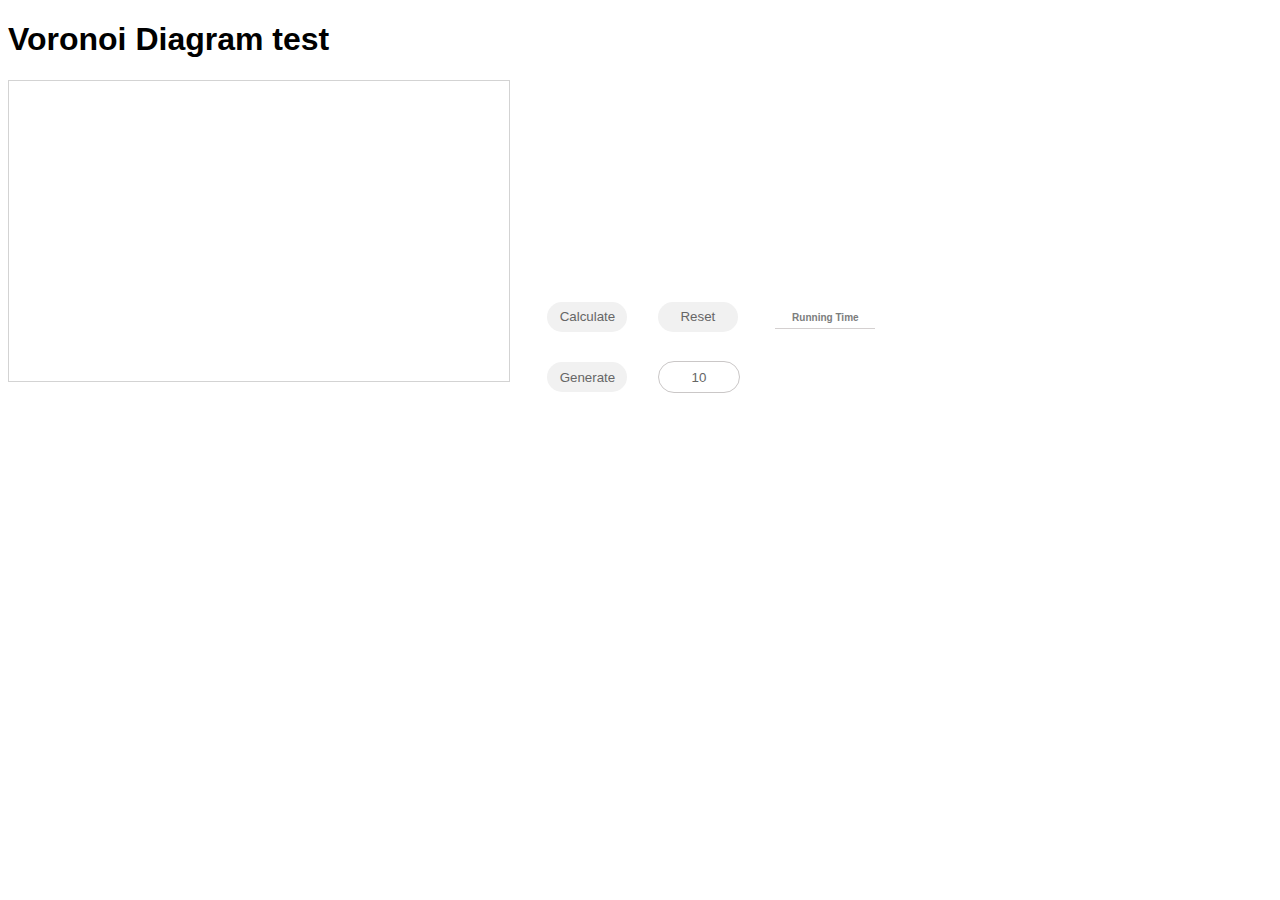
==== index.html @ bbaed835 "Init Working algorithm" ====
<!DOCTYPE html>
<html>

<head>
	<meta charset="utf-8">
	<meta name="viewport" content="width=device-width">
	<title>Voronoi</title>
	<link href="style.css" rel="stylesheet" type="text/css" />
</head>

<body>
	<h1>Voronoi Diagram test</h1>
	<svg width="500" height="300" xmlns="http://www.w3.org/2000/svg" id="voronoi_svg">

	</svg>
	<div id="controls">
        <div>
			<input type="button" class="btn-control" id="calculate-btn" value="Calculate">
			<input type="button" class="btn-control" id="reset-btn" value="Reset">
        </div>
    <div id="timer">
      <h1 id="">Running Time</h1>
      <p></p>
    </div>
    <div id="rnd-generator">
      <input type="button" class="btn-control" id="generate-btn" value="Generate">
      <input type="text" class="btn-control" id="generate-text" value="10" >
    </div>
  </div>
  <div id="parab-list">
  </div>

  <script src="graphics.js"> </script>
  <script src="Voronoi.js"> </script>
  <script src="test.js"> </script>

</body>

</html>
---- style.css ----
body{
  font-family: 'Segoe UI', Tahoma, Geneva, Verdana, sans-serif;
}

svg{
  border: 1px solid rgb(211, 211, 211);
}

.parabola_svg{
  stroke: black;
  stroke-width: 0.5;
  fill: transparent;
}

.point_svg{
  fill:red;
}

.segment_svg{
  stroke: rgb(205, 207, 239);
  stroke-width: 0.4;
  fill: transparent;
}

.vertex_svg{
  stroke: black;
  stroke-width: 1;
  fill: transparent
};



#parab-list{
  margin-top: 40px;
  border-top: 1px solid rgb(211, 211, 211);
  width: 70%;
  padding: 10px;
}

#parab-list p{
  font-size: 13px;
  color: rgb(124, 125, 125);
  line-height: 20px;
  margin: 0px;
}

#controls{
  margin: 25px 20px;
  display: inline-block;
}

#controls div{
  display:inline-block;
}

#timer{
  font-size: 11px;
  color: rgb(124, 125, 125);
  line-height: 20px;
  display: inline-block;
  margin: 10px 20px;
  width: 100px;
  text-align: center;
}

#timer h1{
  font-size: 10px;
  text-align: inherit;
  border-bottom: rgb(212, 208, 208) 1px solid;
}

#timer p{
  margin-top: 5px;
}

.form-checkbox
{
     -webkit-appearance: none;
     -moz-appearance: none;
     appearance: none;
     display: inline-block;
     position: relative;
     background-color: #f1f1f1;
     color: #666;

     height: 30px;
     width: 30px;
     border: 0;
     border-radius: 50px;
     cursor: pointer;     outline: none;
     top: 19px;
    margin: 10px 10px;
    bottom: 0px;
}
.form-checkbox:checked::before
{
     position: absolute;
     font: 13px/1 'Open Sans', sans-serif;
     left: 11px;
     top: 7px;
     content: '\02143';
     transform: rotate(40deg);
}
.form-checkbox:hover
{
     background-color: #f7f7f7;
}


label
{
    font: 300 13px/1.7 'Open Sans', sans-serif;
    color: #666;
    cursor: pointer;
    margin-right: 10px;
} 

.btn-control{
  -webkit-appearance: none;
    -moz-appearance: none;
    appearance: none;
    /* display: inline-block; */
    /* position: relative; */
    background-color: #f1f1f1;
    color: #666;
    /* top: 10px; */
    height: 30px;
    width: 80px;
    border: 0;
    border-radius: 50px;
    cursor: pointer;
    margin: 11px 13px;
    outline: none;
    padding: 0px;
}

.btn-control:hover{
  background-color: #f7f7f7;
}

#rnd-generator{
  width: 100%;
}

#generate-text{
  text-align: center;
    background: none;
    border: rgb(202, 199, 199) 1px solid;
}
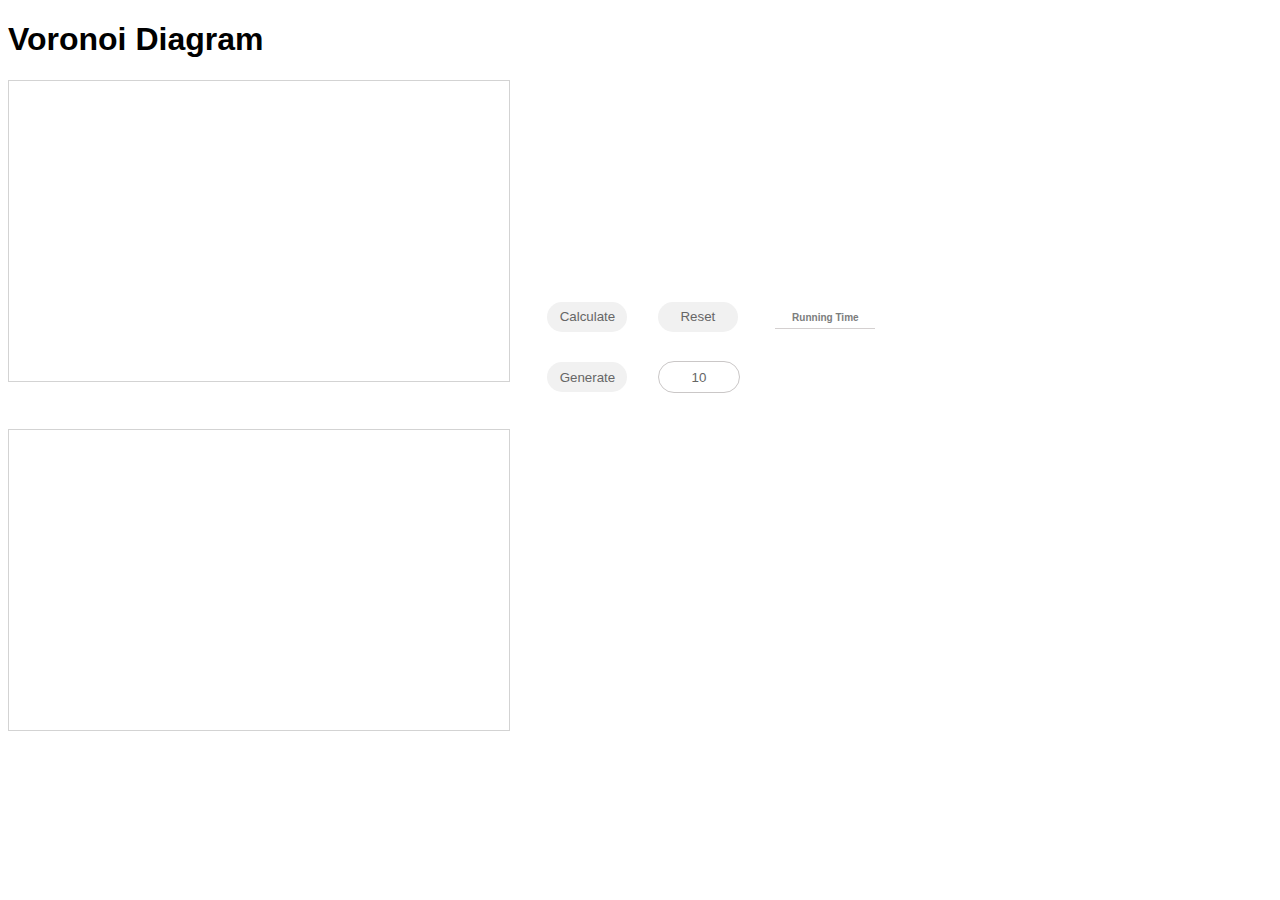
==== commit 140de24b: "[ADD] Voronoi diagram animation (not working)" ====
--- a/index.html
+++ b/index.html
@@ -1,39 +1,54 @@
 <!DOCTYPE html>
 <html>
 
-<head>
-	<meta charset="utf-8">
-	<meta name="viewport" content="width=device-width">
-	<title>Voronoi</title>
-	<link href="style.css" rel="stylesheet" type="text/css" />
-</head>
+    <head>
+        <meta charset="utf-8">
+        <meta name="viewport" content="width=device-width">
+        <title>Voronoi</title>
+        <link href="style.css" rel="stylesheet" type="text/css" />
+    </head>
 
-<body>
-	<h1>Voronoi Diagram test</h1>
-	<svg width="500" height="300" xmlns="http://www.w3.org/2000/svg" id="voronoi_svg">
+    <body>
+        <h1>Voronoi Diagram</h1>
+        <svg width="500" height="300" xmlns="http://www.w3.org/2000/svg" id="voronoi_svg">
+        </svg>
+        <div id="controls">
+            <div>
+                <input type="button" class="btn-control" id="calculate-btn" value="Calculate">
+                <input type="button" class="btn-control" id="reset-btn" value="Reset">
+            </div>
+            <div id="timer">
+                <h1 id="">Running Time</h1>
+                <p></p>
+            </div>
+            <div id="rnd-generator">
+                <input type="button" class="btn-control" id="generate-btn" value="Generate">
+                <input type="text" class="btn-control" id="generate-text" value="10" >
+            </div>
+        </div>
 
-	</svg>
-	<div id="controls">
-        <div>
-			<input type="button" class="btn-control" id="calculate-btn" value="Calculate">
-			<input type="button" class="btn-control" id="reset-btn" value="Reset">
+        <div id="parab-list">
         </div>
-    <div id="timer">
-      <h1 id="">Running Time</h1>
-      <p></p>
-    </div>
-    <div id="rnd-generator">
-      <input type="button" class="btn-control" id="generate-btn" value="Generate">
-      <input type="text" class="btn-control" id="generate-text" value="10" >
-    </div>
-  </div>
-  <div id="parab-list">
-  </div>
 
-  <script src="graphics.js"> </script>
-  <script src="Voronoi.js"> </script>
-  <script src="test.js"> </script>
+        <script src="graphics.js"> </script>
+        <script src="VoronoiDiagram.js"> </script>
+        <script src="test.js"> </script>
 
-</body>
+        <!-- <div style="margin: 50px auto; max-width:500px" id="chart1"> -->
+            <svg width="500" height="300" xmlns="http://www.w3.org/2000/svg" id="chart1">
+            </svg>
+        <!-- </div> -->
+
+        <script src="https://cdnjs.cloudflare.com/ajax/libs/jquery/3.3.1/jquery.min.js"></script>
+        <script src="debug/Parabola.js"></script>
+        <script src="debug/BinomialThree.js"></script>
+        <script src="debug/Point.js"></script>
+        <script src="debug/Segment.js"></script>
+        <script src="debug/Circle.js"></script>
+        <script src="debug/VoronoiEvent.js"></script>
+        <script src="debug/VoronoiDebug.js"></script>
+        <script src="test2.js"> </script>
+
+    </body>
 
 </html>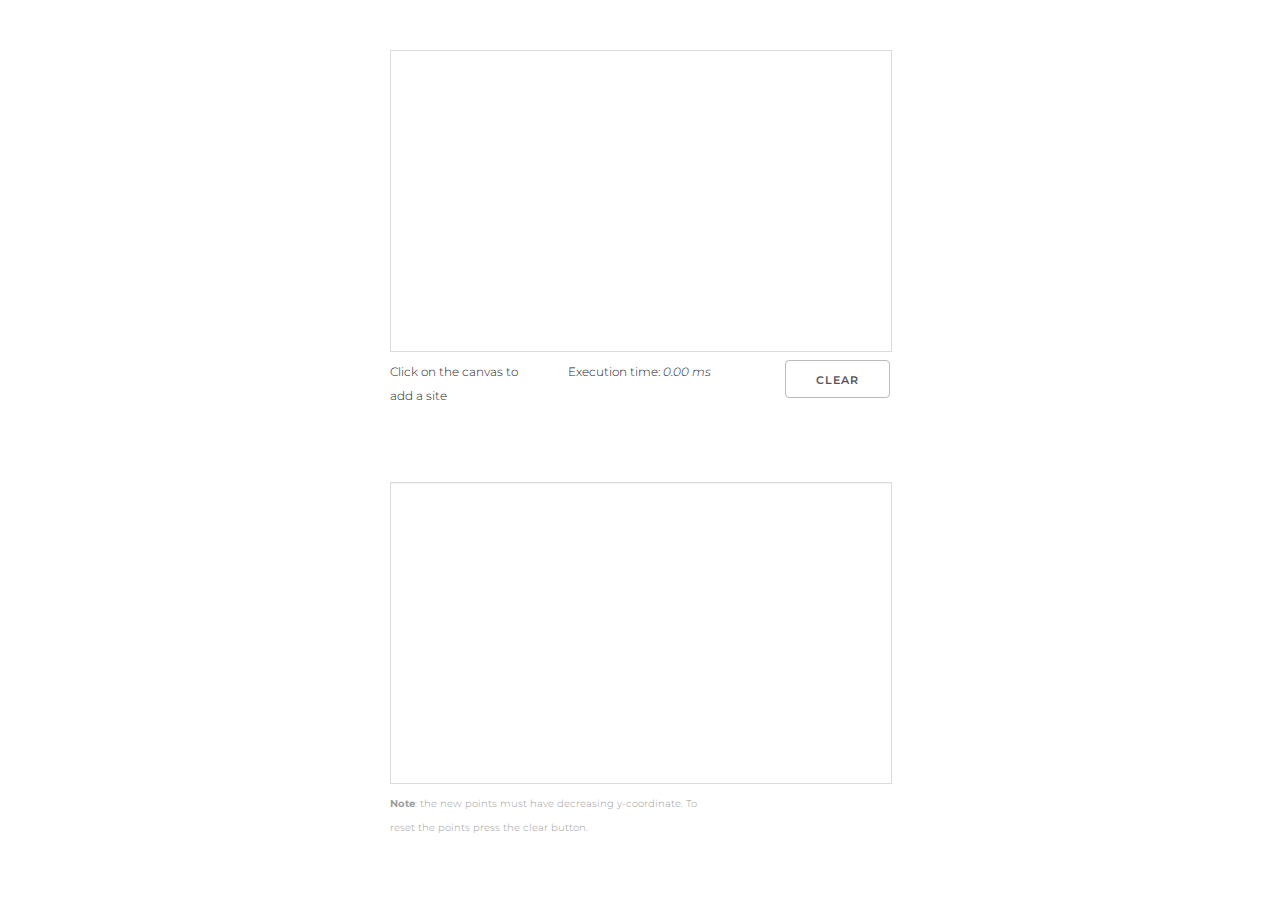
==== commit cfedcbb5: "[EDIT] make sweepline algorithm  animation works" ====
--- a/index.html
+++ b/index.html
@@ -1,44 +1,43 @@
 <!DOCTYPE html>
-<html>
-
-    <head>
+    <html lang="en">
+        <head>
         <meta charset="utf-8">
-        <meta name="viewport" content="width=device-width">
-        <title>Voronoi</title>
-        <link href="style.css" rel="stylesheet" type="text/css" />
+        <meta http-equiv="X-UA-Compatible" content="IE=edge">
+        <meta name="viewport" content="width=device-width, initial-scale=1">
+        <link rel="stylesheet" href="main.css">
+        <meta name="generator" content="Jekyll v3.10.0">
     </head>
 
-    <body>
-        <h1>Voronoi Diagram</h1>
-        <svg width="500" height="300" xmlns="http://www.w3.org/2000/svg" id="voronoi_svg">
+    <div style="margin: 50px auto; max-width:500px">
+        <svg style="min-width: 100%; height: 300px;border: 1px solid #dcdcdc;" xmlns="http://www.w3.org/2000/svg" id="voronoi">
         </svg>
-        <div id="controls">
-            <div>
-                <input type="button" class="btn-control" id="calculate-btn" value="Calculate">
-                <input type="button" class="btn-control" id="reset-btn" value="Reset">
+        <div class="row" style="font-size: 1.2rem;">
+            <div class="four columns">
+                <p>Click on the canvas to add a site</p>
             </div>
-            <div id="timer">
-                <h1 id="">Running Time</h1>
-                <p></p>
-            </div>
-            <div id="rnd-generator">
-                <input type="button" class="btn-control" id="generate-btn" value="Generate">
-                <input type="text" class="btn-control" id="generate-text" value="10" >
+            <div class="four columns" style="text-align:center">  
+                <p>Execution time:  <em id="timer">2.00 ms</em></p>
+            </div> 
+            <div class="four columns">
+                <input type="button" class="btn-control u-pull-right" id="clear" value="Clear">
             </div>
         </div>
+        <script src="Voronoi.js"></script>
+        <script src="graphics.js"></script>
+    </div>
 
-        <div id="parab-list">
+    <div style="margin: 50px auto; max-width:500px">
+        <svg style="min-width: 100%; height: 300px;border: 1px solid #dcdcdc;" xmlns="http://www.w3.org/2000/svg" id="chart1">
+        </svg>
+        <div class="row">
+            <div class="eight columns">
+            <p style="
+                font-size: 1rem;
+                color: rgb(157, 157, 157);"><strong>Note</strong>: the new points must have decreasing y-coordinate. To reset the points press the clear button.</p>
+            </div>
         </div>
-
-        <script src="graphics.js"> </script>
-        <script src="VoronoiDiagram.js"> </script>
-        <script src="test.js"> </script>
-
-        <!-- <div style="margin: 50px auto; max-width:500px" id="chart1"> -->
-            <svg width="500" height="300" xmlns="http://www.w3.org/2000/svg" id="chart1">
-            </svg>
-        <!-- </div> -->
-
+        <div>
+        </div>
         <script src="https://cdnjs.cloudflare.com/ajax/libs/jquery/3.3.1/jquery.min.js"></script>
         <script src="debug/Parabola.js"></script>
         <script src="debug/BinomialThree.js"></script>
@@ -46,9 +45,15 @@
         <script src="debug/Segment.js"></script>
         <script src="debug/Circle.js"></script>
         <script src="debug/VoronoiEvent.js"></script>
-        <script src="debug/VoronoiDebug.js"></script>
-        <script src="test2.js"> </script>
+        <script src="debug/Voronoi.js"></script>
+        <script src="main.js"></script>
+    </div>
+
+    </div>
+    </article>
+    </main>
+    
+
 
     </body>
-
 </html>--- a/main.css
+++ b/main.css
@@ -0,0 +1,860 @@
+/*! normalize.css v3.0.2 | MIT License | git.io/normalize */@import url("https://fonts.googleapis.com/css2?family=Montserrat:wght@300;500&family=Raleway:wght@300;500;700&display=swap");
+html {
+    font-family:sans-serif;
+    -ms-text-size-adjust:100%;
+    -webkit-text-size-adjust:100%
+   }
+   body {
+    margin:0
+   }
+   article,
+   aside,
+   details,
+   figcaption,
+   figure,
+   footer,
+   header,
+   hgroup,
+   main,
+   menu,
+   nav,
+   section,
+   summary {
+    display:block
+   }
+   audio,
+   canvas,
+   progress,
+   video {
+    display:inline-block;
+    vertical-align:baseline
+   }
+   audio:not([controls]) {
+    display:none;
+    height:0
+   }
+   [hidden],
+   template {
+    display:none
+   }
+   a {
+    background-color:transparent
+   }
+   a:active,
+   a:hover {
+    outline:0
+   }
+   abbr[title] {
+    border-bottom:1px dotted
+   }
+   b,
+   strong {
+    font-weight:bold
+   }
+   dfn {
+    font-style:italic
+   }
+   h1 {
+    font-size:2em;
+    margin:0.67em 0
+   }
+   mark {
+    background:#ff0;
+    color:#000
+   }
+   small {
+    font-size:80%
+   }
+   sub,
+   sup {
+    font-size:75%;
+    line-height:0;
+    position:relative;
+    vertical-align:baseline
+   }
+   sup {
+    top:-0.5em
+   }
+   sub {
+    bottom:-0.25em
+   }
+   img {
+    border:0
+   }
+   svg:not(:root) {
+    overflow:hidden
+   }
+   figure {
+    margin:1em 40px
+   }
+   hr {
+    -moz-box-sizing:content-box;
+    box-sizing:content-box;
+    height:0
+   }
+   pre {
+    overflow:auto
+   }
+   code,
+   kbd,
+   pre,
+   samp {
+    font-family:monospace, monospace;
+    font-size:1em
+   }
+   button,
+   input,
+   optgroup,
+   select,
+   textarea {
+    color:inherit;
+    font:inherit;
+    margin:0
+   }
+   button {
+    overflow:visible
+   }
+   button,
+   select {
+    text-transform:none
+   }
+   button,
+   html input[type="button"],
+   input[type="reset"],
+   input[type="submit"] {
+    -webkit-appearance:button;
+    cursor:pointer
+   }
+   button[disabled],
+   html input[disabled] {
+    cursor:default
+   }
+   button::-moz-focus-inner,
+   input::-moz-focus-inner {
+    border:0;
+    padding:0
+   }
+   input {
+    line-height:normal
+   }
+   input[type="checkbox"],
+   input[type="radio"] {
+    box-sizing:border-box;
+    padding:0
+   }
+   input[type="number"]::-webkit-inner-spin-button,
+   input[type="number"]::-webkit-outer-spin-button {
+    height:auto
+   }
+   input[type="search"] {
+    -webkit-appearance:textfield;
+    -moz-box-sizing:content-box;
+    -webkit-box-sizing:content-box;
+    box-sizing:content-box
+   }
+   input[type="search"]::-webkit-search-cancel-button,
+   input[type="search"]::-webkit-search-decoration {
+    -webkit-appearance:none
+   }
+   fieldset {
+    border:1px solid #c0c0c0;
+    margin:0 2px;
+    padding:0.35em 0.625em 0.75em
+   }
+   legend {
+    border:0;
+    padding:0
+   }
+   textarea {
+    overflow:auto
+   }
+   optgroup {
+    font-weight:bold
+   }
+   table {
+    border-collapse:collapse;
+    border-spacing:0
+   }
+   td,
+   th {
+    padding:0
+   }
+   .container {
+    position:relative;
+    width:100%;
+    max-width:960px;
+    margin:0 auto;
+    padding:0 20px;
+    box-sizing:border-box
+   }
+   .column,
+   .columns {
+    width:100%;
+    float:left;
+    box-sizing:border-box
+   }
+   @media (min-width: 400px) {
+    .container {
+     width:85%;
+     padding:0
+    }
+   }
+   @media (min-width: 550px) {
+    .container {
+     width:80%
+    }
+    .column,
+    .columns {
+     margin-left:4%
+    }
+    .column:first-child,
+    .columns:first-child {
+     margin-left:0
+    }
+    .one.column,
+    .one.columns {
+     width:4.66666666667%
+    }
+    .two.columns {
+     width:13.3333333333%
+    }
+    .three.columns {
+     width:22%
+    }
+    .four.columns {
+     width:30.6666666667%
+    }
+    .five.columns {
+     width:39.3333333333%
+    }
+    .six.columns {
+     width:48%
+    }
+    .seven.columns {
+     width:56.6666666667%
+    }
+    .eight.columns {
+     width:65.3333333333%
+    }
+    .nine.columns {
+     width:74.0%
+    }
+    .ten.columns {
+     width:82.6666666667%
+    }
+    .eleven.columns {
+     width:91.3333333333%
+    }
+    .twelve.columns {
+     width:100%;
+     margin-left:0
+    }
+    .one-third.column {
+     width:30.6666666667%
+    }
+    .two-thirds.column {
+     width:65.3333333333%
+    }
+    .one-half.column {
+     width:48%
+    }
+    .offset-by-one.column,
+    .offset-by-one.columns {
+     margin-left:8.66666666667%
+    }
+    .offset-by-two.column,
+    .offset-by-two.columns {
+     margin-left:17.3333333333%
+    }
+    .offset-by-three.column,
+    .offset-by-three.columns {
+     margin-left:26%
+    }
+    .offset-by-four.column,
+    .offset-by-four.columns {
+     margin-left:34.6666666667%
+    }
+    .offset-by-five.column,
+    .offset-by-five.columns {
+     margin-left:43.3333333333%
+    }
+    .offset-by-six.column,
+    .offset-by-six.columns {
+     margin-left:52%
+    }
+    .offset-by-seven.column,
+    .offset-by-seven.columns {
+     margin-left:60.6666666667%
+    }
+    .offset-by-eight.column,
+    .offset-by-eight.columns {
+     margin-left:69.3333333333%
+    }
+    .offset-by-nine.column,
+    .offset-by-nine.columns {
+     margin-left:78.0%
+    }
+    .offset-by-ten.column,
+    .offset-by-ten.columns {
+     margin-left:86.6666666667%
+    }
+    .offset-by-eleven.column,
+    .offset-by-eleven.columns {
+     margin-left:95.3333333333%
+    }
+    .offset-by-one-third.column,
+    .offset-by-one-third.columns {
+     margin-left:34.6666666667%
+    }
+    .offset-by-two-thirds.column,
+    .offset-by-two-thirds.columns {
+     margin-left:69.3333333333%
+    }
+    .offset-by-one-half.column,
+    .offset-by-one-half.columns {
+     margin-left:52%
+    }
+   }
+   html {
+    font-size:62.5%
+   }
+   body {
+    font-size:1.5em;
+    line-height:1.6;
+    font-weight:400;
+    font-family:"Raleway", "HelveticaNeue", "Helvetica Neue", Helvetica, Arial, sans-serif;
+    color:#222
+   }
+   h1,
+   h2,
+   h3,
+   h4,
+   h5,
+   h6 {
+    margin-top:0;
+    margin-bottom:2rem;
+    font-weight:300
+   }
+   h1 {
+    font-size:4.0rem;
+    line-height:1.2;
+    letter-spacing:-.1rem
+   }
+   h2 {
+    font-size:3.6rem;
+    line-height:1.25;
+    letter-spacing:-.1rem
+   }
+   h3 {
+    font-size:3.0rem;
+    line-height:1.3;
+    letter-spacing:-.1rem
+   }
+   h4 {
+    font-size:2.4rem;
+    line-height:1.35;
+    letter-spacing:-.08rem
+   }
+   h5 {
+    font-size:1.8rem;
+    line-height:1.5;
+    letter-spacing:-.05rem
+   }
+   h6 {
+    font-size:1.5rem;
+    line-height:1.6;
+    letter-spacing:0
+   }
+   @media (min-width: 550px) {
+    h1 {
+     font-size:5.0rem
+    }
+    h2 {
+     font-size:4.2rem
+    }
+    h3 {
+     font-size:3.6rem
+    }
+    h4 {
+     font-size:3.0rem
+    }
+    h5 {
+     font-size:2.4rem
+    }
+    h6 {
+     font-size:1.5rem
+    }
+   }
+   p {
+    margin-top:0
+   }
+   a {
+    color:#1EAEDB
+   }
+   a:hover {
+    color:#0FA0CE
+   }
+   .button,
+   button,
+   input[type="submit"],
+   input[type="reset"],
+   input[type="button"] {
+    display:inline-block;
+    height:38px;
+    padding:0 30px;
+    color:#555;
+    text-align:center;
+    font-size:11px;
+    font-weight:600;
+    line-height:38px;
+    letter-spacing:.1rem;
+    text-transform:uppercase;
+    text-decoration:none;
+    white-space:nowrap;
+    background-color:transparent;
+    border-radius:4px;
+    border:1px solid #bbb;
+    cursor:pointer;
+    box-sizing:border-box
+   }
+   .button:hover,
+   button:hover,
+   input[type="submit"]:hover,
+   input[type="reset"]:hover,
+   input[type="button"]:hover,
+   .button:focus,
+   button:focus,
+   input[type="submit"]:focus,
+   input[type="reset"]:focus,
+   input[type="button"]:focus {
+    color:#333;
+    border-color:#888;
+    outline:0
+   }
+   .button.button-primary,
+   button.button-primary,
+   input[type="submit"].button-primary,
+   input[type="reset"].button-primary,
+   input[type="button"].button-primary {
+    color:#FFF;
+    background-color:#33C3F0;
+    border-color:#33C3F0
+   }
+   .button.button-primary:hover,
+   button.button-primary:hover,
+   input[type="submit"].button-primary:hover,
+   input[type="reset"].button-primary:hover,
+   input[type="button"].button-primary:hover,
+   .button.button-primary:focus,
+   button.button-primary:focus,
+   input[type="submit"].button-primary:focus,
+   input[type="reset"].button-primary:focus,
+   input[type="button"].button-primary:focus {
+    color:#FFF;
+    background-color:#1EAEDB;
+    border-color:#1EAEDB
+   }
+   input[type="email"],
+   input[type="number"],
+   input[type="search"],
+   input[type="text"],
+   input[type="tel"],
+   input[type="url"],
+   input[type="password"],
+   textarea,
+   select {
+    height:38px;
+    padding:6px 10px;
+    background-color:#fff;
+    border:1px solid #D1D1D1;
+    border-radius:4px;
+    box-shadow:none;
+    box-sizing:border-box
+   }
+   input[type="email"],
+   input[type="number"],
+   input[type="search"],
+   input[type="text"],
+   input[type="tel"],
+   input[type="url"],
+   input[type="password"],
+   textarea {
+    -webkit-appearance:none;
+    -moz-appearance:none;
+    appearance:none
+   }
+   textarea {
+    min-height:65px;
+    padding-top:6px;
+    padding-bottom:6px
+   }
+   input[type="email"]:focus,
+   input[type="number"]:focus,
+   input[type="search"]:focus,
+   input[type="text"]:focus,
+   input[type="tel"]:focus,
+   input[type="url"]:focus,
+   input[type="password"]:focus,
+   textarea:focus,
+   select:focus {
+    border:1px solid #33C3F0;
+    outline:0
+   }
+   label,
+   legend {
+    display:block;
+    margin-bottom:.5rem;
+    font-weight:600
+   }
+   fieldset {
+    padding:0;
+    border-width:0
+   }
+   input[type="checkbox"],
+   input[type="radio"] {
+    display:inline
+   }
+   label>.label-body {
+    display:inline-block;
+    margin-left:.5rem;
+    font-weight:normal
+   }
+   ul {
+    list-style:circle inside
+   }
+   ol {
+    list-style:decimal inside
+   }
+   ol,
+   ul {
+    padding-left:0;
+    margin-top:0
+   }
+   ul ul,
+   ul ol,
+   ol ol,
+   ol ul {
+    margin:1.5rem 0 1.5rem 3rem;
+    font-size:90%
+   }
+   li {
+    margin-bottom:1rem
+   }
+   code {
+    padding:.2rem .5rem;
+    margin:0 .2rem;
+    font-size:90%;
+    white-space:nowrap;
+    background:#F1F1F1;
+    border:1px solid #E1E1E1;
+    border-radius:4px
+   }
+   pre>code {
+    display:block;
+    padding:1rem 1.5rem;
+    white-space:pre
+   }
+   th,
+   td {
+    padding:12px 15px;
+    text-align:left;
+    border-bottom:1px solid #E1E1E1
+   }
+   th:first-child,
+   td:first-child {
+    padding-left:0
+   }
+   th:last-child,
+   td:last-child {
+    padding-right:0
+   }
+   button,
+   .button {
+    margin-bottom:1rem
+   }
+   input,
+   textarea,
+   select,
+   fieldset {
+    margin-bottom:1.5rem
+   }
+   pre,
+   blockquote,
+   dl,
+   figure,
+   table,
+   p,
+   ul,
+   ol,
+   form {
+    margin-bottom:2.5rem
+   }
+   .u-full-width {
+    width:100%;
+    box-sizing:border-box
+   }
+   .u-max-full-width {
+    max-width:100%;
+    box-sizing:border-box
+   }
+   .u-pull-right {
+    float:right
+   }
+   .u-pull-left {
+    float:left
+   }
+   hr {
+    margin-top:3rem;
+    margin-bottom:3.5rem;
+    border-width:0;
+    border-top:1px solid #E1E1E1
+   }
+   .container:after,
+   .row:after,
+   .u-cf {
+    content:"";
+    display:table;
+    clear:both
+   }
+   .c-b {
+    color:#000
+   }
+   .c-dg {
+    color:#1a1a1a
+   }
+   .c-lg {
+    color:#9d9d9d
+   }
+   .uppercs {
+    text-transform:uppercase
+   }
+   .site-title {
+    font-family:"Montserrat", "Helvetica Neue", Helvetica, sans-serif;
+    text-transform:unset;
+    font-size:3.3rem;
+    line-height:1.7em;
+    margin:30px 0 15px;
+    text-decoration:none;
+    color:#000;
+    display:block
+   }
+   .site-title:hover {
+    color:#000
+   }
+   @media (min-width: 550px) {
+    .site-title {
+     margin:30px 0
+    }
+   }
+   .logo {
+    float:left;
+    height:61px;
+    margin:30px 12px 30px 0px;
+    box-shadow:none
+   }
+   body {
+    font-family:"Montserrat", "Helvetica Neue", Helvetica, sans-serif;
+    font-size:1.4em;
+    line-height:1.7em;
+    font-weight:300
+   }
+   h1,
+   h2,
+   h3,
+   h4,
+   h5,
+   h6 {
+    font-family:"Raleway", "Helvetica Neue", Helvetica, Arial, sans-serif;
+    text-transform:uppercase;
+    letter-spacing:0rem
+   }
+   h1 {
+    font-size:3rem;
+    text-transform:none;
+    font-weight:500
+   }
+   h2 {
+    font-size:2rem;
+    margin-bottom:1.4rem
+   }
+   h3 {
+    font-size:1.5rem;
+    font-weight:700;
+    margin-bottom:0.5rem;
+    font-style:italic
+   }
+   h4,
+   h5,
+   h6 {
+    font-size:1.4rem;
+    margin-bottom:0.2rem;
+    font-style:italic
+   }
+   @media (min-width: 550px) {
+    h1 {
+     font-size:3.6rem
+    }
+    h2 {
+     font-size:2.2rem
+    }
+   }
+   main {
+    display:block
+   }
+   .site-nav ul {
+    list-style-type:none;
+    margin:0;
+    text-align:right;
+    max-width:100%
+   }
+   .site-nav ul li {
+    display:inline-block;
+    line-height:1.7rem;
+    margin:0;
+    padding-left:30px
+   }
+   @media (min-width: 550px) {
+    .site-nav ul li {
+     line-height:60px;
+     margin:30px 15px
+    }
+   }
+   .site-nav ul li a {
+    text-decoration:none;
+    color:#9d9d9d;
+    font-size:1.3rem
+   }
+   .page-content,
+   .site-footer {
+    padding:20px;
+    max-width:700px
+   }
+   @media (min-width: 550px) {
+    .page-content,
+    .site-footer {
+     padding:30px 0
+    }
+   }
+   .abstr {
+    font-size:1.9rem;
+    font-style:italic;
+    color:#9d9d9d
+   }
+   .post-list-heading {
+    border-bottom:1px solid #eee;
+    margin-bottom:15px
+   }
+   .post-list {
+    margin-left:0;
+    list-style:none
+   }
+   .post-list li {
+    padding-bottom:15px;
+    margin-bottom:30px
+   }
+   .post-list p {
+    margin-bottom:1em
+   }
+   @media (min-width: 550px) {
+    .post-list p {
+     margin-top:1em
+    }
+   }
+   .post-list h2 {
+    text-transform:none
+   }
+   @media (min-width: 550px) {
+    .post-list h2 {
+     margin-top:1.4rem;
+     font-weight:500
+    }
+   }
+   .post-link {
+    display:block;
+    transition:color 0.15s ease-in;
+    text-decoration:none
+   }
+   .post-link:hover {
+    color:#9d9d9d
+   }
+   @media (min-width: 550px) {
+    .post-img-container {
+     padding-left:30px
+    }
+   }
+   .post-img {
+    height:190px;
+    background-repeat:no-repeat;
+    background-position:center;
+    background-size:cover;
+    border-radius:5px;
+    overflow:hidden;
+    border:1px solid #f1eeee
+   }
+   .post-img img {
+    max-width:fit-content;
+    height:inherit
+   }
+   .post-header {
+    margin-bottom:30px
+   }
+   .post-title {
+    letter-spacing:-1px;
+    line-height:1
+   }
+   .post-content {
+    margin-bottom:30px
+   }
+   .footnotes p {
+    display:inline;
+    font-size:1.2rem;
+    padding-left:5px
+   }
+   .site-footer {
+    margin-bottom:30px;
+    font-size:1.2rem
+   }
+   @media (min-width: 550px) {
+    .site-footer div>div:last-child {
+     text-align:right
+    }
+   }
+   img+em {
+    font-size:1rem;
+    color:#9d9d9d;
+    text-align:center;
+    display:block
+   }
+   img {
+    max-height:250px;
+    max-width:100%;
+    width:auto;
+    display:block;
+    margin:0 auto;
+    border-radius:5px;
+    box-shadow:#e8e8e8 1px 1px 3px 1px
+   }
+   .img_xs>img {
+    max-height:150px;
+    width:auto
+   }
+   .img_xl>img {
+    max-height:none;
+    max-width:95%
+   }
+   @media (min-width: 550px) {
+    .img_xl>img {
+     max-width:80%
+    }
+   }
+   pre>code {
+    max-height:450px;
+    overflow-y:scroll
+   }
+   #comment_box {
+    margin-top:100px
+   }
+   #comment_box>hr+h2 {
+    margin-bottom:3.5rem
+   }
+   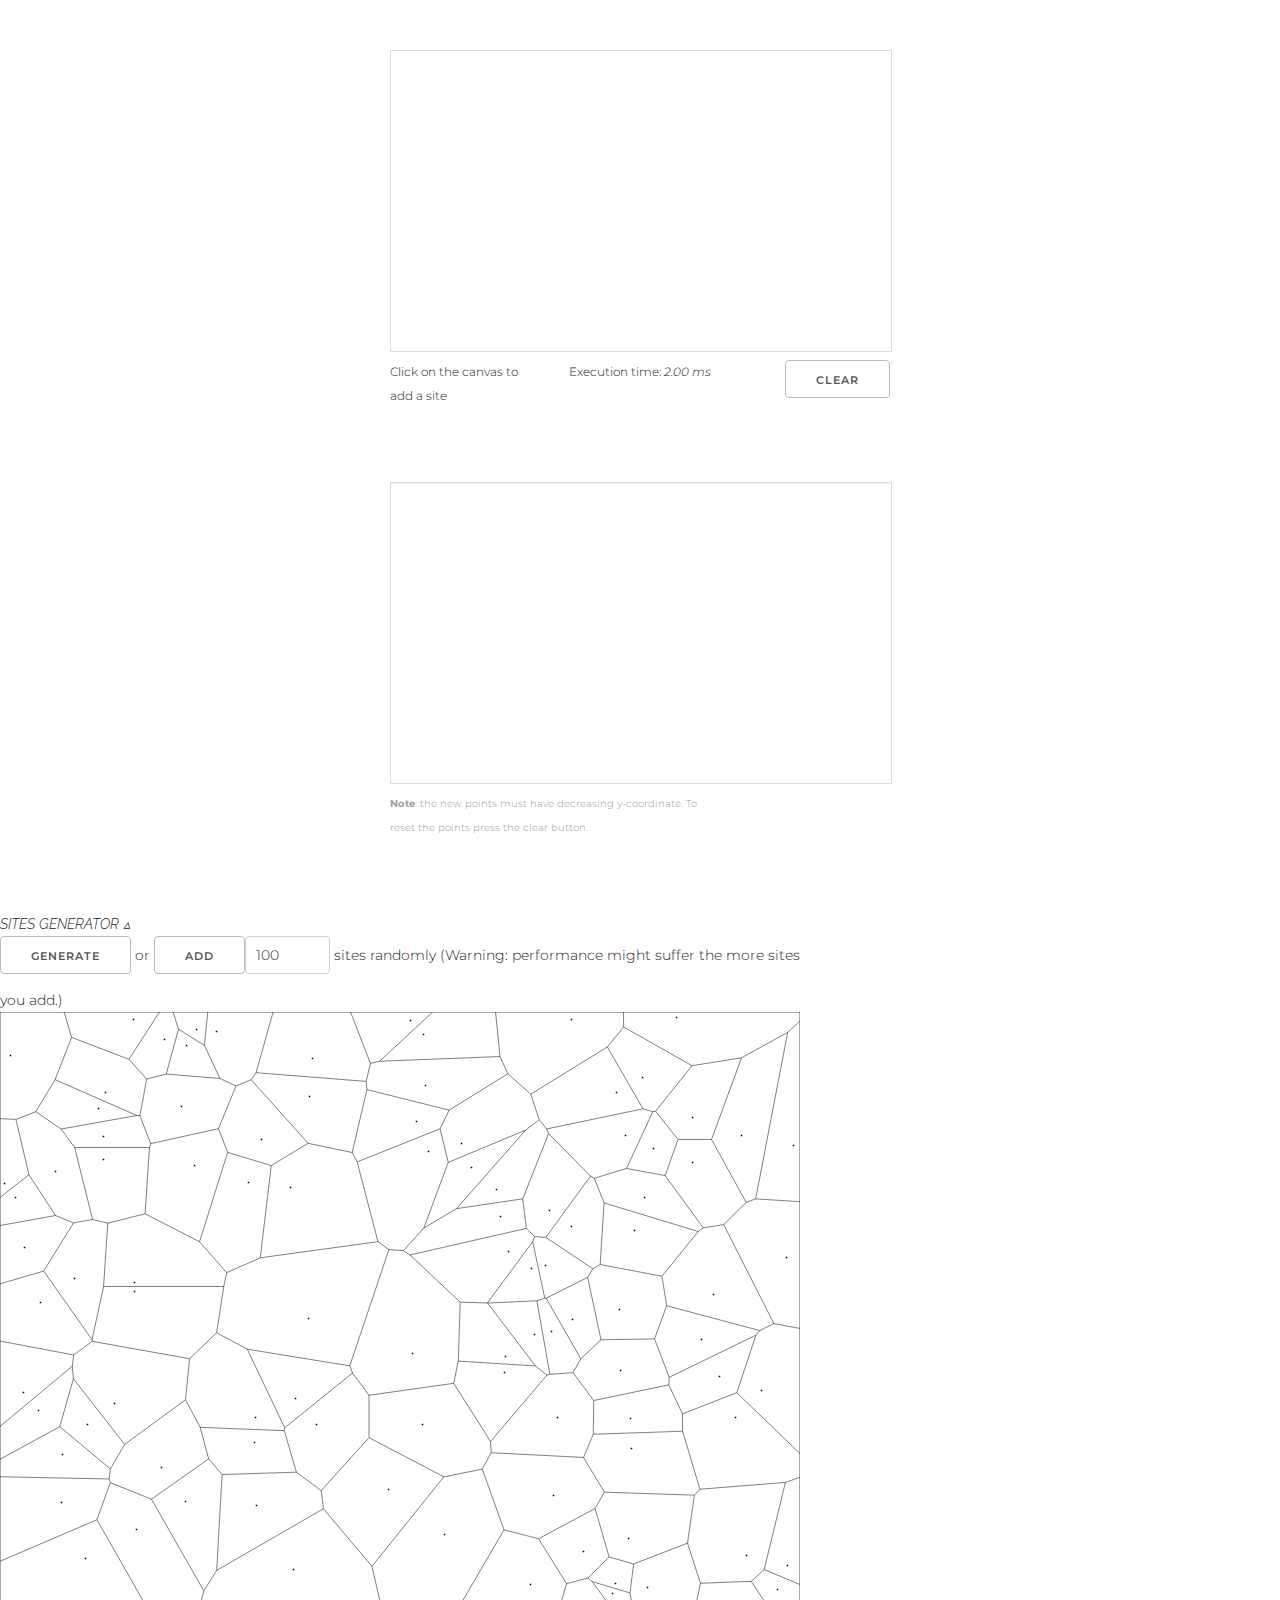
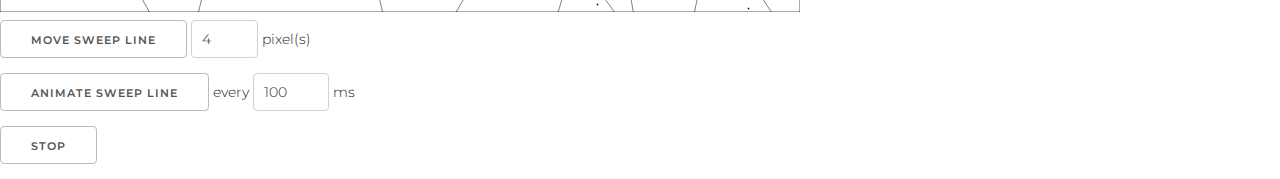
==== commit c8751d5f: "Add beachline animation" ====
--- a/index.html
+++ b/index.html
@@ -1,23 +1,27 @@
 <!DOCTYPE html>
-    <html lang="en">
-        <head>
-        <meta charset="utf-8">
-        <meta http-equiv="X-UA-Compatible" content="IE=edge">
-        <meta name="viewport" content="width=device-width, initial-scale=1">
-        <link rel="stylesheet" href="main.css">
-        <meta name="generator" content="Jekyll v3.10.0">
-    </head>
+<html lang="en">
 
+<head>
+    <meta charset="utf-8">
+    <meta http-equiv="X-UA-Compatible" content="IE=edge">
+    <meta name="viewport" content="width=device-width, initial-scale=1">
+    <link rel="stylesheet" href="main.css">
+    <meta name="generator" content="Jekyll v3.10.0">
+    <script type="text/javascript" src="animation/Voronoi.js"></script>
+</head>
+
+<body >
     <div style="margin: 50px auto; max-width:500px">
-        <svg style="min-width: 100%; height: 300px;border: 1px solid #dcdcdc;" xmlns="http://www.w3.org/2000/svg" id="voronoi">
+        <svg style="min-width: 100%; height: 300px;border: 1px solid #dcdcdc;" xmlns="http://www.w3.org/2000/svg"
+            id="voronoi">
         </svg>
         <div class="row" style="font-size: 1.2rem;">
             <div class="four columns">
                 <p>Click on the canvas to add a site</p>
             </div>
-            <div class="four columns" style="text-align:center">  
-                <p>Execution time:  <em id="timer">2.00 ms</em></p>
-            </div> 
+            <div class="four columns" style="text-align:center">
+                <p>Execution time: <em id="timer">2.00 ms</em></p>
+            </div>
             <div class="four columns">
                 <input type="button" class="btn-control u-pull-right" id="clear" value="Clear">
             </div>
@@ -25,7 +29,6 @@
         <script src="Voronoi.js"></script>
         <script src="graphics.js"></script>
     </div>
-
     <div style="margin: 50px auto; max-width:500px">
         <svg style="min-width: 100%; height: 300px;border: 1px solid #dcdcdc;" xmlns="http://www.w3.org/2000/svg" id="chart1">
         </svg>
@@ -48,12 +51,46 @@
         <script src="debug/Voronoi.js"></script>
         <script src="main.js"></script>
     </div>
+    <div id="divroot" style="width:800px;">
+        <h4 class="divhdr">Sites generator <span id="voronoiGeneratorCollapse">&#9653;</span></h4>
+        <div class="divinfo" id="voronoiGenerator">
+            <input type="button" value="Generate"
+                onclick="Voronoi.clearSites();Voronoi.generateSites(parseInt(document.getElementById('voronoiNumberSites').value,10));" />
+            or <input type="button" value="Add"
+                onclick="Voronoi.generateSites(parseInt(document.getElementById('voronoiNumberSites').value,10));" /><input
+                id="voronoiNumberSites" type="text" value="100" size="5" maxlength="5" /> sites randomly (Warning:
+            performance might suffer the more sites you add.)<br />
 
+            <div id="canvasParent">
+                <noscript>You need to enable Javascript in your browser for this page to display properly.</noscript>
+                <canvas id="voronoiCanvas" style="cursor:crosshair" width="800" height="600"></canvas>
+                <div id="voronoiNoCanvasAlert" style="display:none;padding:1em;background-color:#fcc;color:black;">
+                    <p>Your browser doesn't support the HTML5 &lt;canvas&gt; element technology.</p>
+                    <p>See <a target="_blank" href="http://en.wikipedia.org/wiki/Canvas_(HTML_element)">Wikipedia</a>
+                        for
+                        information on which browsers support the <u>HTML5 &lt;canvas&gt;</u> technology.</p>
+                </div>
+            </div>
+            <div class="divinfo">
+                <div style="width:49%;margin:0;border:0;display:inline-block;vertical-align:top">
+                    <input id="voronoiMoveSweepline" type="button" value="Move sweep line"
+                        onclick="Voronoi.processUpTo(Voronoi.sweep+parseInt(document.getElementById('voronoiMoveSweeplineN').value,10));Voronoi.draw();Voronoi.dumpBeachline();" />
+                    <input id="voronoiMoveSweeplineN" type="text" value="4" size="3" maxlength="3" /> pixel(s)<br />
+                    <input id="voronoiAnimateSweepline" type="button" value="Animate sweep line"
+                        onclick="VoronoiAnimate(parseInt(document.getElementById('voronoiMoveSweeplineN').value,10),parseInt(document.getElementById('voronoiAnimateSweeplineDelay').value,10));document.getElementById('voronoiAnimateSweeplineDelay').value=VoronoiAnimateDelay;" />
+                    every <input id="voronoiAnimateSweeplineDelay" type="text" value="100" size="4" maxlength="4" /> ms
+                    <input id="voronoiAnimateSweeplineStop" type="button" value="Stop"
+                        onclick="VoronoiAnimateStop();" /><br />
+                </div>
+            </div>
+        </div>
     </div>
-    </article>
-    </main>
-    
+    <!-- <script type="text/javascript" src="animation/Voronoi.js"></script> -->
+    <script>
+        document.addEventListener('DOMContentLoaded', function() {
+            Voronoi.init();
+        });
+    </script>
+</body>
 
-
-    </body>
 </html>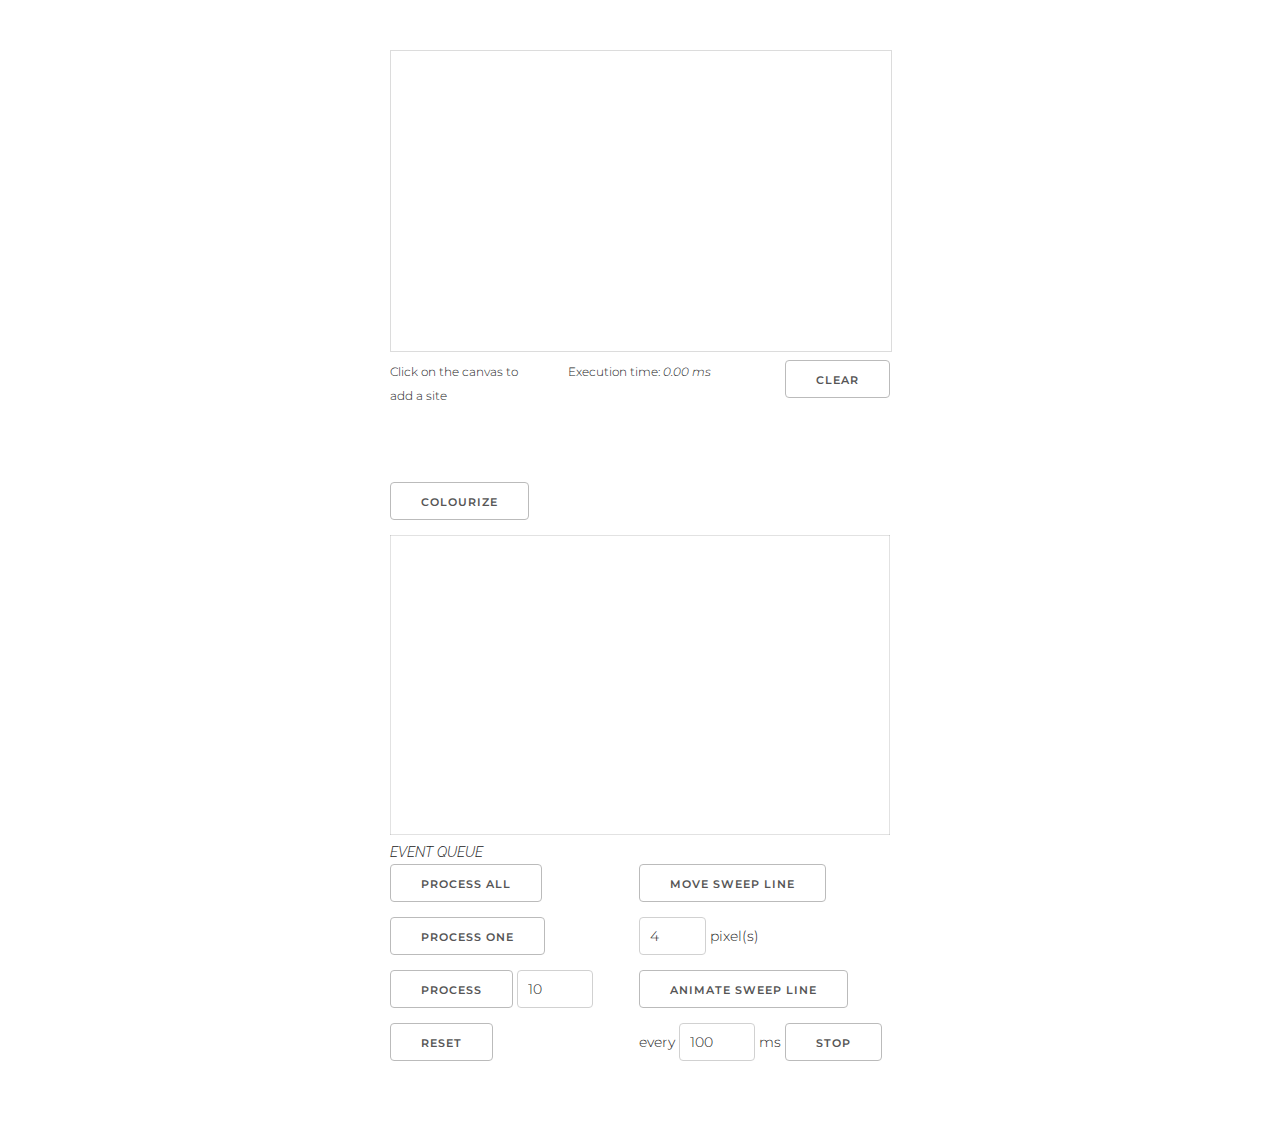
==== commit a1ebe9aa: "[ADD] new working sweepline algorithm" ====
--- a/index.html
+++ b/index.html
@@ -1,96 +1,72 @@
 <!DOCTYPE html>
 <html lang="en">
-
-<head>
-    <meta charset="utf-8">
-    <meta http-equiv="X-UA-Compatible" content="IE=edge">
-    <meta name="viewport" content="width=device-width, initial-scale=1">
-    <link rel="stylesheet" href="main.css">
-    <meta name="generator" content="Jekyll v3.10.0">
-    <script type="text/javascript" src="animation/Voronoi.js"></script>
-</head>
-
-<body >
-    <div style="margin: 50px auto; max-width:500px">
-        <svg style="min-width: 100%; height: 300px;border: 1px solid #dcdcdc;" xmlns="http://www.w3.org/2000/svg"
-            id="voronoi">
-        </svg>
-        <div class="row" style="font-size: 1.2rem;">
-            <div class="four columns">
-                <p>Click on the canvas to add a site</p>
-            </div>
-            <div class="four columns" style="text-align:center">
-                <p>Execution time: <em id="timer">2.00 ms</em></p>
-            </div>
-            <div class="four columns">
-                <input type="button" class="btn-control u-pull-right" id="clear" value="Clear">
-            </div>
-        </div>
+    <head>
+        <meta charset="utf-8">
+        <meta http-equiv="X-UA-Compatible" content="IE=edge">
+        <meta name="viewport" content="width=device-width, initial-scale=1">
+        <link rel="stylesheet" href="main.css">
+        <meta name="generator" content="Jekyll v3.10.0">
         <script src="Voronoi.js"></script>
         <script src="graphics.js"></script>
-    </div>
-    <div style="margin: 50px auto; max-width:500px">
-        <svg style="min-width: 100%; height: 300px;border: 1px solid #dcdcdc;" xmlns="http://www.w3.org/2000/svg" id="chart1">
-        </svg>
-        <div class="row">
-            <div class="eight columns">
-            <p style="
-                font-size: 1rem;
-                color: rgb(157, 157, 157);"><strong>Note</strong>: the new points must have decreasing y-coordinate. To reset the points press the clear button.</p>
-            </div>
-        </div>
-        <div>
-        </div>
-        <script src="https://cdnjs.cloudflare.com/ajax/libs/jquery/3.3.1/jquery.min.js"></script>
-        <script src="debug/Parabola.js"></script>
-        <script src="debug/BinomialThree.js"></script>
-        <script src="debug/Point.js"></script>
-        <script src="debug/Segment.js"></script>
-        <script src="debug/Circle.js"></script>
-        <script src="debug/VoronoiEvent.js"></script>
-        <script src="debug/Voronoi.js"></script>
-        <script src="main.js"></script>
-    </div>
-    <div id="divroot" style="width:800px;">
-        <h4 class="divhdr">Sites generator <span id="voronoiGeneratorCollapse">&#9653;</span></h4>
-        <div class="divinfo" id="voronoiGenerator">
-            <input type="button" value="Generate"
-                onclick="Voronoi.clearSites();Voronoi.generateSites(parseInt(document.getElementById('voronoiNumberSites').value,10));" />
-            or <input type="button" value="Add"
-                onclick="Voronoi.generateSites(parseInt(document.getElementById('voronoiNumberSites').value,10));" /><input
-                id="voronoiNumberSites" type="text" value="100" size="5" maxlength="5" /> sites randomly (Warning:
-            performance might suffer the more sites you add.)<br />
+        <script type="text/javascript" src="rhill-voronoi.js"></script>
+    </head>
 
-            <div id="canvasParent">
-                <noscript>You need to enable Javascript in your browser for this page to display properly.</noscript>
-                <canvas id="voronoiCanvas" style="cursor:crosshair" width="800" height="600"></canvas>
-                <div id="voronoiNoCanvasAlert" style="display:none;padding:1em;background-color:#fcc;color:black;">
-                    <p>Your browser doesn't support the HTML5 &lt;canvas&gt; element technology.</p>
-                    <p>See <a target="_blank" href="http://en.wikipedia.org/wiki/Canvas_(HTML_element)">Wikipedia</a>
-                        for
-                        information on which browsers support the <u>HTML5 &lt;canvas&gt;</u> technology.</p>
+    <body onload="voronoi.init();">
+        <div style="margin: 50px auto; max-width:500px">
+            <svg style="min-width: 100%; height: 300px;border: 1px solid #dcdcdc;" xmlns="http://www.w3.org/2000/svg" id="voronoi">
+            </svg>
+            <div class="row" style="font-size: 1.2rem;">
+                <div class="four columns">
+                    <p>Click on the canvas to add a site</p>
                 </div>
-            </div>
-            <div class="divinfo">
-                <div style="width:49%;margin:0;border:0;display:inline-block;vertical-align:top">
-                    <input id="voronoiMoveSweepline" type="button" value="Move sweep line"
-                        onclick="Voronoi.processUpTo(Voronoi.sweep+parseInt(document.getElementById('voronoiMoveSweeplineN').value,10));Voronoi.draw();Voronoi.dumpBeachline();" />
-                    <input id="voronoiMoveSweeplineN" type="text" value="4" size="3" maxlength="3" /> pixel(s)<br />
-                    <input id="voronoiAnimateSweepline" type="button" value="Animate sweep line"
-                        onclick="VoronoiAnimate(parseInt(document.getElementById('voronoiMoveSweeplineN').value,10),parseInt(document.getElementById('voronoiAnimateSweeplineDelay').value,10));document.getElementById('voronoiAnimateSweeplineDelay').value=VoronoiAnimateDelay;" />
-                    every <input id="voronoiAnimateSweeplineDelay" type="text" value="100" size="4" maxlength="4" /> ms
-                    <input id="voronoiAnimateSweeplineStop" type="button" value="Stop"
-                        onclick="VoronoiAnimateStop();" /><br />
+                <div class="four columns" style="text-align:center">  
+                    <p>Execution time:  <em id="timer">2.00 ms</em></p>
+                </div> 
+                <div class="four columns">
+                    <input type="button" class="btn-control u-pull-right" id="clear" value="Clear">
                 </div>
             </div>
         </div>
-    </div>
-    <!-- <script type="text/javascript" src="animation/Voronoi.js"></script> -->
-    <script>
-        document.addEventListener('DOMContentLoaded', function() {
-            Voronoi.init();
-        });
-    </script>
-</body>
 
+        <div style="margin: 50px auto; max-width:500px">
+            <div id="voronoiCanvasControls">
+                <div style="width:19%;margin:0;border:0;display:inline-block;vertical-align:top;text-align:right">
+                    <input id="voronoiColourize" type="button" value="Colourize" onclick="voronoi.drawCells();"/>
+                </div>
+            </div>
+            <div id="canvasParent">
+                <canvas id="voronoiCanvas" style="cursor:crosshair" width="500" height="300"></canvas>
+            </div>
+            <h4 class="divhdr">Event queue</h4>
+            <div class="divinfo">
+                <div style="width:49%;margin:0;border:0;display:inline-block;">
+                    <input id="voronoiProcessAll" type="button" value="Process all" onclick="voronoi.processQueueAll();"/>
+                    <br/>
+                    <input id="voronoiProcessOne" type="button" value="Process one" onclick="voronoi.processQueueOne();voronoi.draw();voronoi.dumpBeachline();"/>
+                    <input id="voronoiProcessNDo" type="button" value="Process" onclick="voronoi.processQueueN(parseInt(document.getElementById('voronoiProcessN').value,10));voronoi.draw();voronoi.dumpBeachline();"/>
+                    <input id="voronoiProcessN" type="text" value="10" size="4" maxlength="4"/>
+                    <br/>
+                    <input id="voronoiReset" type="button" value="Reset" onclick="voronoi.reset();"/>
+                </div>
+                <div style="width:49%;margin:0;border:0;display:inline-block;vertical-align:top">
+                    <input id="voronoiMoveSweepline" type="button" value="Move sweep line" onclick="voronoi.processUpTo(voronoi.sweep+parseInt(document.getElementById('voronoiMoveSweeplineN').value,10));voronoi.draw();voronoi.dumpBeachline();"/>
+                    <input id="voronoiMoveSweeplineN" type="text" value="4" size="3" maxlength="3"/>
+                    pixel(s)<br/>
+                    <input id="voronoiAnimateSweepline" type="button" value="Animate sweep line" onclick="voronoiAnimate(parseInt(document.getElementById('voronoiMoveSweeplineN').value,10),parseInt(document.getElementById('voronoiAnimateSweeplineDelay').value,10));document.getElementById('voronoiAnimateSweeplineDelay').value=voronoiAnimateDelay;"/>
+                    every <input id="voronoiAnimateSweeplineDelay" type="text" value="100" size="4" maxlength="4"/>
+                    ms <input id="voronoiAnimateSweeplineStop" type="button" value="Stop" onclick="voronoiAnimateStop();"/>
+                    <br/>
+                </div>
+            </div>
+            <script src="https://cdnjs.cloudflare.com/ajax/libs/jquery/3.3.1/jquery.min.js"></script>
+            <script src="debug/Parabola.js"></script>
+            <script src="debug/BinomialThree.js"></script>
+            <script src="debug/Point.js"></script>
+            <script src="debug/Segment.js"></script>
+            <script src="debug/Circle.js"></script>
+            <script src="debug/VoronoiEvent.js"></script>
+            <script src="debug/Voronoi.js"></script>
+            <script src="main.js"></script>
+        </div>
+    </body>
 </html>--- a/main.css
+++ b/main.css
@@ -3,10 +3,10 @@
     font-family:sans-serif;
     -ms-text-size-adjust:100%;
     -webkit-text-size-adjust:100%
-   }
-   body {
+}
+body {
     margin:0
-   }
+}
    article,
    aside,
    details,
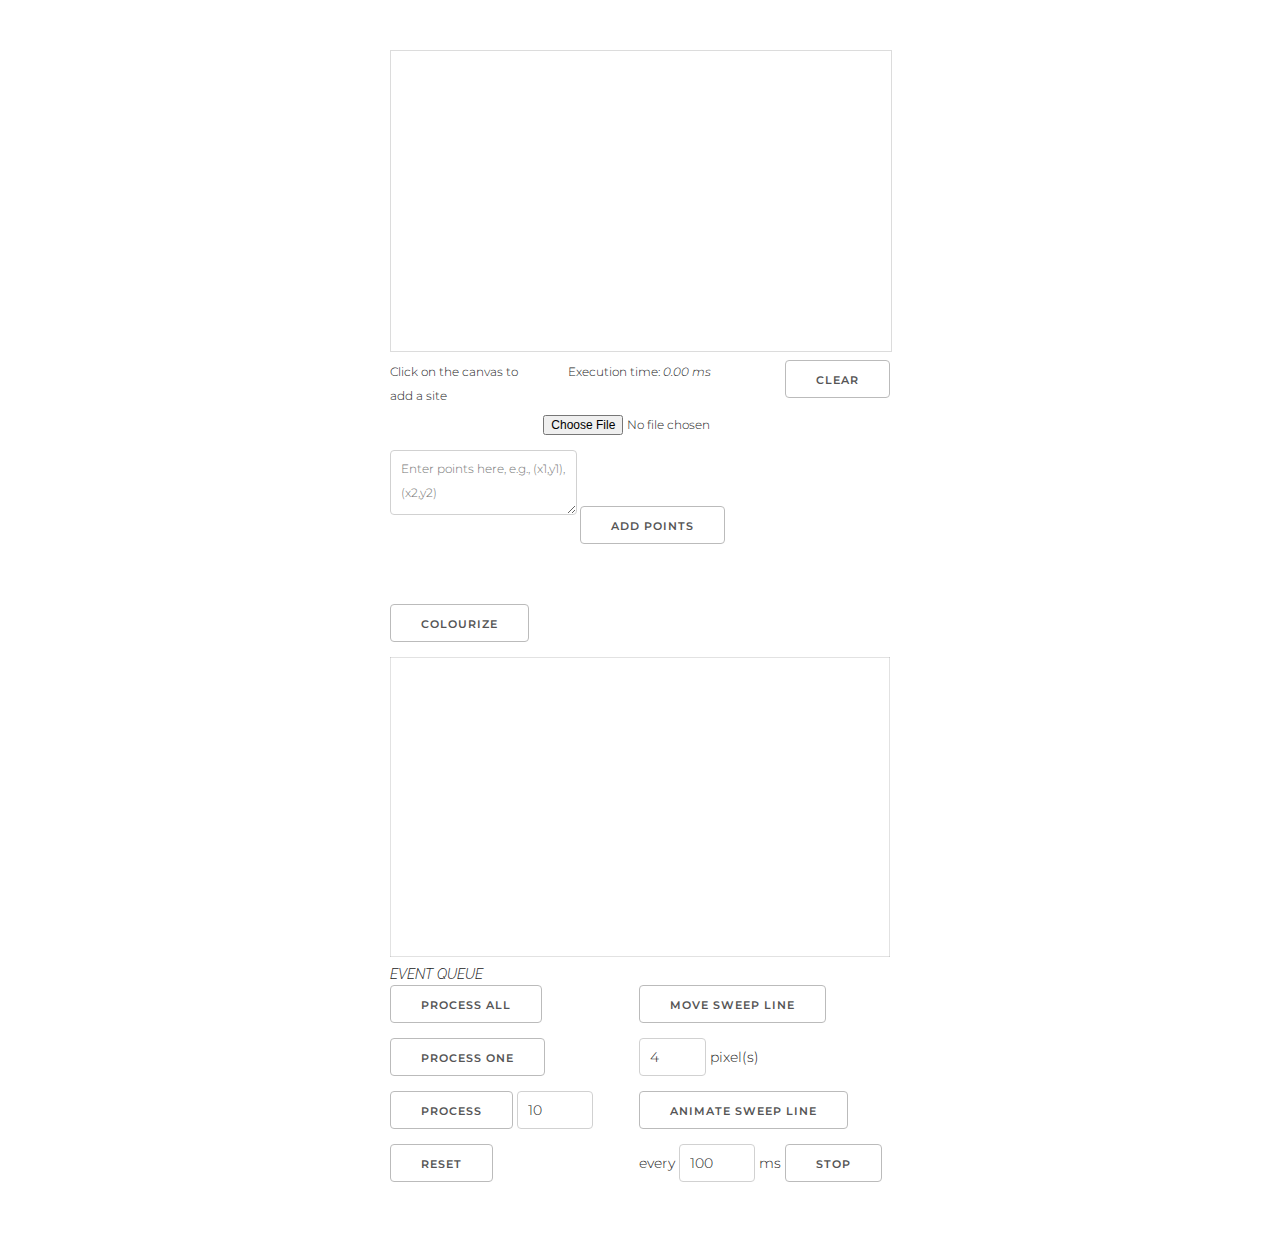
==== commit bda3b7e2: "Add function to let user input points from txt file or textbox" ====
--- a/index.html
+++ b/index.html
@@ -25,6 +25,9 @@
                 <div class="four columns">
                     <input type="button" class="btn-control u-pull-right" id="clear" value="Clear">
                 </div>
+                <input type="file" id="fileInput" accept=".txt">
+                <textarea id="textInput" placeholder="Enter points here, e.g., (x1,y1), (x2,y2)"></textarea>
+                <button id="addPoints">Add Points</button>
             </div>
         </div>
 
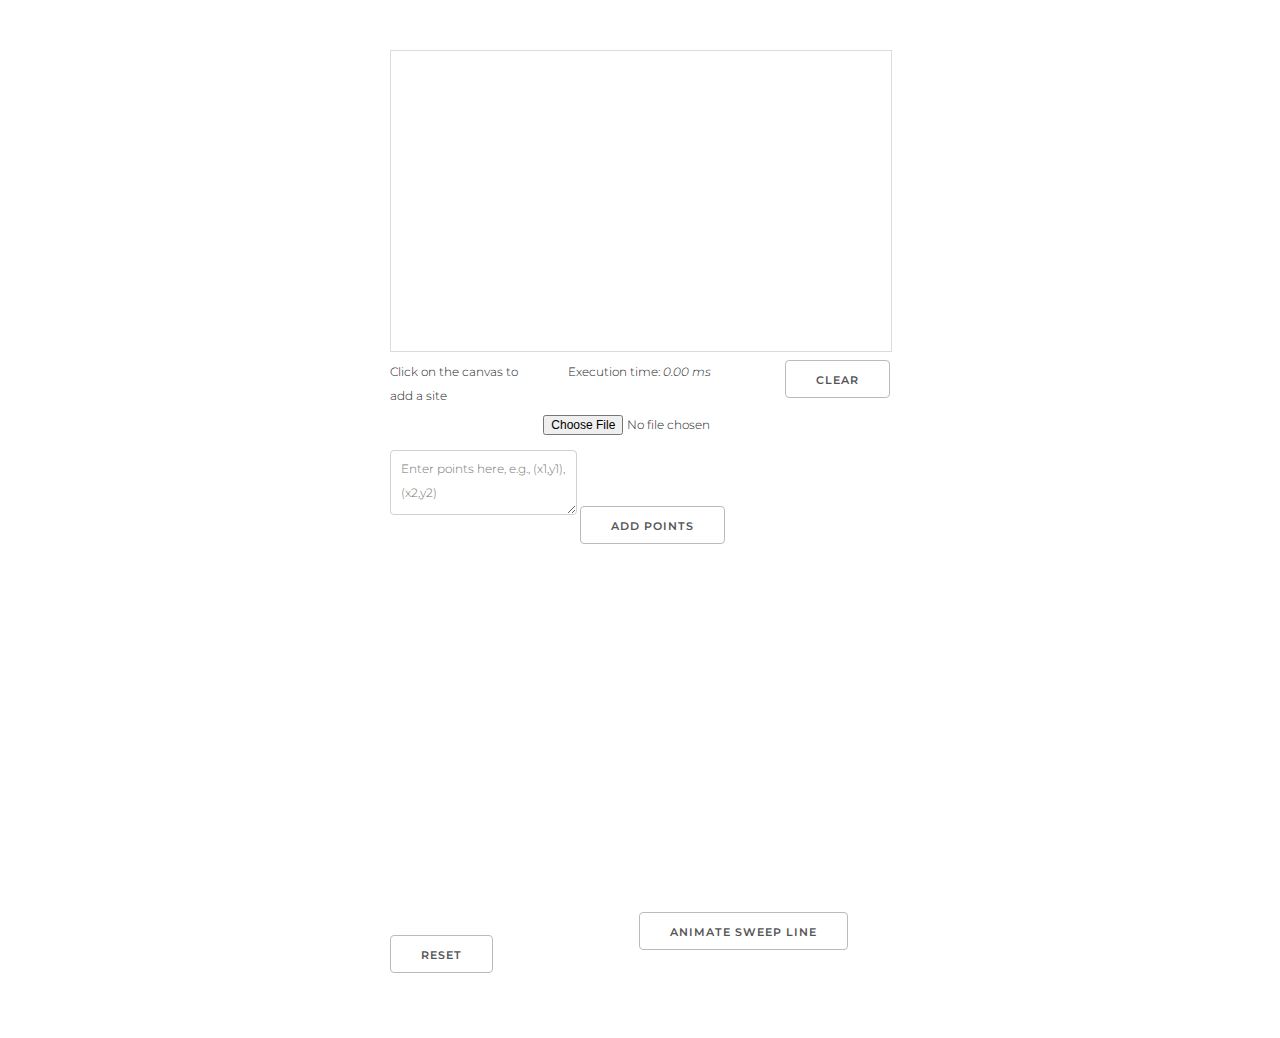
==== commit 69da6e56: "Finalize" ====
--- a/index.html
+++ b/index.html
@@ -8,7 +8,7 @@
         <meta name="generator" content="Jekyll v3.10.0">
         <script src="Voronoi.js"></script>
         <script src="graphics.js"></script>
-        <script type="text/javascript" src="rhill-voronoi.js"></script>
+        <script type="text/javascript" src="animation.js"></script>
     </head>
 
     <body onload="voronoi.init();">
@@ -32,32 +32,16 @@
         </div>
 
         <div style="margin: 50px auto; max-width:500px">
-            <div id="voronoiCanvasControls">
-                <div style="width:19%;margin:0;border:0;display:inline-block;vertical-align:top;text-align:right">
-                    <input id="voronoiColourize" type="button" value="Colourize" onclick="voronoi.drawCells();"/>
-                </div>
-            </div>
             <div id="canvasParent">
                 <canvas id="voronoiCanvas" style="cursor:crosshair" width="500" height="300"></canvas>
             </div>
-            <h4 class="divhdr">Event queue</h4>
             <div class="divinfo">
                 <div style="width:49%;margin:0;border:0;display:inline-block;">
-                    <input id="voronoiProcessAll" type="button" value="Process all" onclick="voronoi.processQueueAll();"/>
-                    <br/>
-                    <input id="voronoiProcessOne" type="button" value="Process one" onclick="voronoi.processQueueOne();voronoi.draw();voronoi.dumpBeachline();"/>
-                    <input id="voronoiProcessNDo" type="button" value="Process" onclick="voronoi.processQueueN(parseInt(document.getElementById('voronoiProcessN').value,10));voronoi.draw();voronoi.dumpBeachline();"/>
-                    <input id="voronoiProcessN" type="text" value="10" size="4" maxlength="4"/>
                     <br/>
                     <input id="voronoiReset" type="button" value="Reset" onclick="voronoi.reset();"/>
                 </div>
                 <div style="width:49%;margin:0;border:0;display:inline-block;vertical-align:top">
-                    <input id="voronoiMoveSweepline" type="button" value="Move sweep line" onclick="voronoi.processUpTo(voronoi.sweep+parseInt(document.getElementById('voronoiMoveSweeplineN').value,10));voronoi.draw();voronoi.dumpBeachline();"/>
-                    <input id="voronoiMoveSweeplineN" type="text" value="4" size="3" maxlength="3"/>
-                    pixel(s)<br/>
-                    <input id="voronoiAnimateSweepline" type="button" value="Animate sweep line" onclick="voronoiAnimate(parseInt(document.getElementById('voronoiMoveSweeplineN').value,10),parseInt(document.getElementById('voronoiAnimateSweeplineDelay').value,10));document.getElementById('voronoiAnimateSweeplineDelay').value=voronoiAnimateDelay;"/>
-                    every <input id="voronoiAnimateSweeplineDelay" type="text" value="100" size="4" maxlength="4"/>
-                    ms <input id="voronoiAnimateSweeplineStop" type="button" value="Stop" onclick="voronoiAnimateStop();"/>
+                    <input id="voronoiAnimateSweepline" type="button" value="Animate sweep line" onclick="voronoiAnimate(parseInt(4,10),parseInt(100,10));"/>
                     <br/>
                 </div>
             </div>
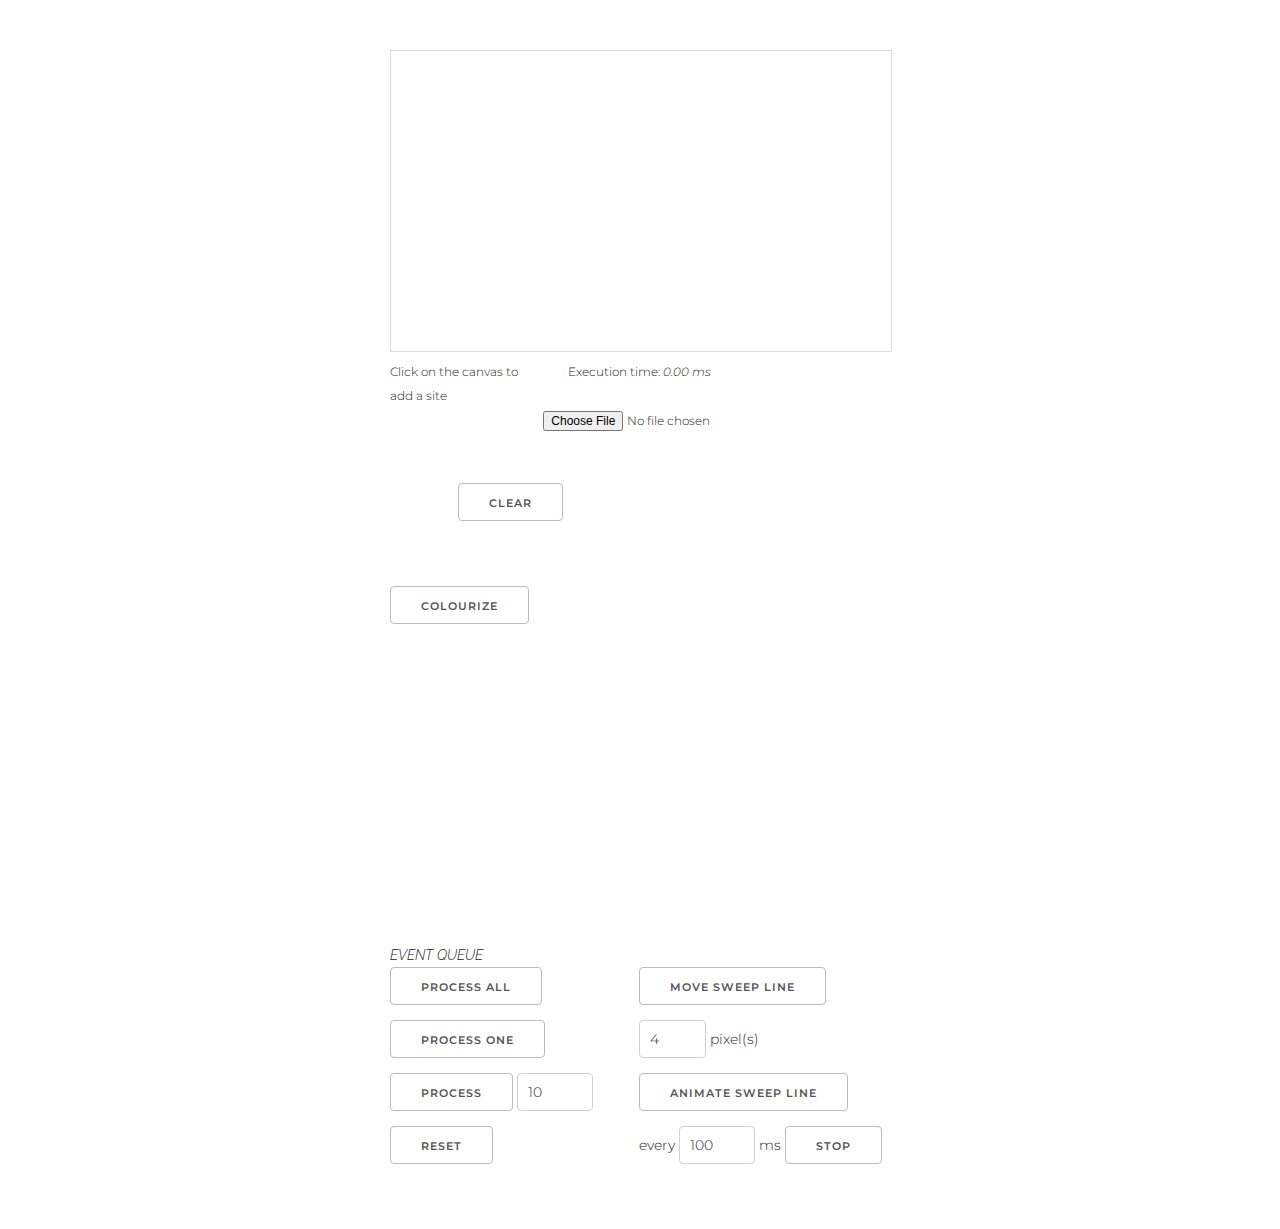
==== commit e038edfe: "[ADD] point input feature from user" ====
--- a/index.html
+++ b/index.html
@@ -8,7 +8,7 @@
         <meta name="generator" content="Jekyll v3.10.0">
         <script src="Voronoi.js"></script>
         <script src="graphics.js"></script>
-        <script type="text/javascript" src="animation.js"></script>
+        <script type="text/javascript" src="rhill-voronoi.js"></script>
     </head>
 
     <body onload="voronoi.init();">
@@ -22,26 +22,43 @@
                 <div class="four columns" style="text-align:center">  
                     <p>Execution time:  <em id="timer">2.00 ms</em></p>
                 </div> 
+                <input type="file" name="inputfile" id="inputfile">
+                <br>
+
+                <pre id="output"></pre>
                 <div class="four columns">
                     <input type="button" class="btn-control u-pull-right" id="clear" value="Clear">
                 </div>
-                <input type="file" id="fileInput" accept=".txt">
-                <textarea id="textInput" placeholder="Enter points here, e.g., (x1,y1), (x2,y2)"></textarea>
-                <button id="addPoints">Add Points</button>
             </div>
         </div>
 
         <div style="margin: 50px auto; max-width:500px">
+            <div id="voronoiCanvasControls">
+                <div style="width:19%;margin:0;border:0;display:inline-block;vertical-align:top;text-align:right">
+                    <input id="voronoiColourize" type="button" value="Colourize" onclick="voronoi.drawCells();"/>
+                </div>
+            </div>
             <div id="canvasParent">
                 <canvas id="voronoiCanvas" style="cursor:crosshair" width="500" height="300"></canvas>
             </div>
+            <h4 class="divhdr">Event queue</h4>
             <div class="divinfo">
                 <div style="width:49%;margin:0;border:0;display:inline-block;">
+                    <input id="voronoiProcessAll" type="button" value="Process all" onclick="voronoi.processQueueAll();"/>
+                    <br/>
+                    <input id="voronoiProcessOne" type="button" value="Process one" onclick="voronoi.processQueueOne();voronoi.draw();voronoi.dumpBeachline();"/>
+                    <input id="voronoiProcessNDo" type="button" value="Process" onclick="voronoi.processQueueN(parseInt(document.getElementById('voronoiProcessN').value,10));voronoi.draw();voronoi.dumpBeachline();"/>
+                    <input id="voronoiProcessN" type="text" value="10" size="4" maxlength="4"/>
                     <br/>
                     <input id="voronoiReset" type="button" value="Reset" onclick="voronoi.reset();"/>
                 </div>
                 <div style="width:49%;margin:0;border:0;display:inline-block;vertical-align:top">
-                    <input id="voronoiAnimateSweepline" type="button" value="Animate sweep line" onclick="voronoiAnimate(parseInt(4,10),parseInt(100,10));"/>
+                    <input id="voronoiMoveSweepline" type="button" value="Move sweep line" onclick="voronoi.processUpTo(voronoi.sweep+parseInt(document.getElementById('voronoiMoveSweeplineN').value,10));voronoi.draw();voronoi.dumpBeachline();"/>
+                    <input id="voronoiMoveSweeplineN" type="text" value="4" size="3" maxlength="3"/>
+                    pixel(s)<br/>
+                    <input id="voronoiAnimateSweepline" type="button" value="Animate sweep line" onclick="voronoiAnimate(parseInt(document.getElementById('voronoiMoveSweeplineN').value,10),parseInt(document.getElementById('voronoiAnimateSweeplineDelay').value,10));document.getElementById('voronoiAnimateSweeplineDelay').value=voronoiAnimateDelay;"/>
+                    every <input id="voronoiAnimateSweeplineDelay" type="text" value="100" size="4" maxlength="4"/>
+                    ms <input id="voronoiAnimateSweeplineStop" type="button" value="Stop" onclick="voronoiAnimateStop();"/>
                     <br/>
                 </div>
             </div>
